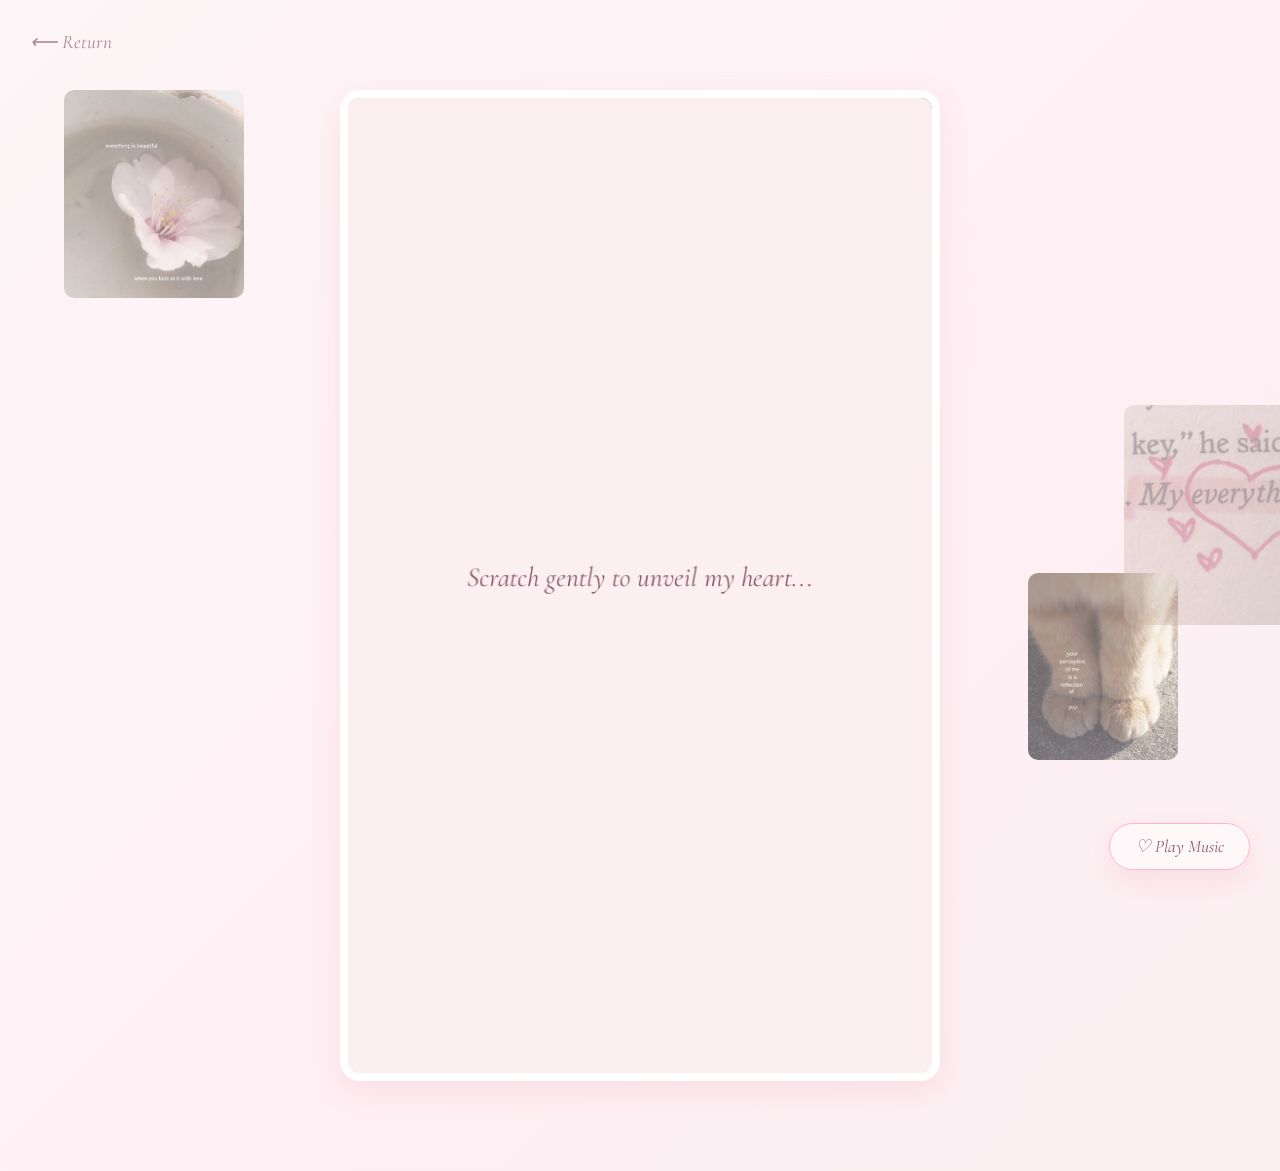
==== reveal.html @ 29c56860 "Add file by @chanellemn" ====
<!doctype html>
<html lang="en">
  <head>
    <meta charset="UTF-8" />
    <meta
      name="viewport"
      content="width=device-width, initial-scale=1.0, maximum-scale=1.0, user-scalable=no"
    />
    <title>A Secret For You</title>
    <link
      rel="icon"
      href="data:image/svg+xml,<svg xmlns='http://www.w3.org/2000/svg' viewBox='0 0 100 100'><text y='.9em' font-size='90'>💖</text></svg>"
    />
    <!-- Linking directly to root CSS -->
    <link rel="stylesheet" href="style.css" />
    <link rel="preconnect" href="https://fonts.googleapis.com" />
    <link rel="preconnect" href="https://fonts.gstatic.com" crossorigin />
    <link
      href="https://fonts.googleapis.com/css2?family=Cormorant+Garamond:ital,wght@0,300;0,400;0,600;1,300;1,400;1,600&display=swap"
      rel="stylesheet"
    />
  </head>
  <body class="poetry-poster">
    <!-- Floating Music Button & Back Link -->
    <button id="music-btn" class="floating-btn">♡ Play Music</button>
    <a href="index.html" class="back-link">⟵ Return</a>

    <!-- Floating Aesthetic Decorations (Images 7, 8, 9) -->
    <div class="decor d1" data-speed="0.05">
      <img src="asset/7.jpg" onerror="this.src = 'asset/7.png'" alt="Flower" />
    </div>
    <div class="decor d2" data-speed="-0.03">
      <img src="asset/8.jpg" onerror="this.src = 'asset/8.png'" alt="Paws" />
    </div>
    <div class="decor d3" data-speed="0.08">
      <img src="asset/9.jpg" onerror="this.src = 'asset/9.png'" alt="Heart" />
    </div>

    <main
      class="scrapbook-canvas"
      style="justify-content: center; min-height: 100vh"
    >
      <!-- Interactive Scratch Card Container -->
      <div class="scratch-container fade-up">
        <div class="scratch-content">
          <img
            src="asset/11.jpg"
            onerror="this.src = 'asset/11.png'"
            alt="Secret Memory"
            class="scratch-img"
          />
          <div class="scratch-letter">
            <h3>To My Endless Love,</h3>
            <p>
              Happy Anniversary! Looking back at everything we have shared, I am
              overwhelmed by how lucky I am to be loved by you. You have this
              incredible way of making the ordinary feel extraordinary, turning
              quiet moments into my absolute favorite memories. Every laugh,
              every late-night conversation, and every gentle touch reminds me
              that I have found my forever in you.
            </p>
            <p>
              Thank you for being my constant, my safe haven, and my biggest
              supporter. I promise to keep choosing you, to keep holding your
              hand through whatever life throws our way, and to love you more
              deeply with every passing day. Here is to all the beautiful
              chapters we have yet to write. I love you, always and completely.
            </p>
          </div>
        </div>
        <!-- The canvas overlay that gets scratched away -->
        <canvas id="scratch-canvas"></canvas>
      </div>
    </main>

    <!-- Bucin Music (Replace src with actual mp3 file later) -->
    <audio id="bg-music" loop>
      <source src="asset/bucin-song.mp3" type="audio/mpeg" />
    </audio>

    <!-- Linking directly to root JS -->
    <script src="script.js"></script>
  </body>
</html>
---- style.css ----
/* ===========================
   SOFT PINK POETRY — ANNIVERSARY THEME
   =========================== */

:root {
  --bg-pink: #fdf5f7;
  --text-dark: #8b5a65;
  --text-light: #e5738b;
  --card-border: #ffb6c1;
  --shadow: 0 10px 30px rgba(229, 115, 139, 0.15);
}

* {
  margin: 0;
  padding: 0;
  box-sizing: border-box;
}

body.poetry-poster {
  background: linear-gradient(135deg, #fdf5f7 0%, #fff0f5 50%, #fbeff2 100%);
  color: var(--text-dark);
  font-family: "Cormorant Garamond", serif;
  overflow-x: hidden;
  position: relative;
  min-height: 100vh;
}

/* Hide standard scrollbar to feel like a canvas */
::-webkit-scrollbar {
  width: 0px;
  background: transparent;
}

/* --- FLOATING DECORATIONS --- */
.decor {
  position: fixed;
  z-index: 0;
  opacity: 0.6;
  pointer-events: none;
  animation: float-around 8s infinite ease-in-out;
}
.decor img {
  width: 100%;
  border-radius: 10px;
  mix-blend-mode: multiply;
}
.d1 {
  top: 10%;
  left: 5%;
  width: 180px;
  transform: rotate(-15deg);
}
.d2 {
  bottom: 15%;
  right: 8%;
  width: 150px;
  transform: rotate(20deg);
}
.d3 {
  top: 45%;
  right: -5%;
  width: 220px;
  opacity: 0.4;
}

@keyframes float-around {
  0%,
  100% {
    transform: translateY(0) rotate(0deg);
  }
  50% {
    transform: translateY(-20px) rotate(5deg);
  }
}

/* --- MUSIC BUTTON --- */
.floating-btn {
  position: fixed;
  bottom: 30px;
  right: 30px;
  z-index: 1000;
  background: rgba(255, 255, 255, 0.5);
  border: 1px solid var(--card-border);
  color: var(--text-dark);
  padding: 12px 25px;
  border-radius: 30px;
  font-family: "Cormorant Garamond", serif;
  font-size: 1.1rem;
  font-style: italic;
  cursor: pointer;
  backdrop-filter: blur(10px);
  transition: all 0.4s ease;
  box-shadow: var(--shadow);
}
.floating-btn:hover {
  background: var(--card-border);
  color: white;
  transform: translateY(-3px);
}

/* --- MAIN CANVAS --- */
.scrapbook-canvas {
  position: relative;
  z-index: 2;
  max-width: 900px;
  margin: 0 auto;
  padding: 10vh 20px;
  display: flex;
  flex-direction: column;
  align-items: center;
  gap: 15vh;
}

/* Typography */
.poster-header {
  text-align: center;
  margin-bottom: 5vh;
}
.eyebrow {
  font-size: 1rem;
  letter-spacing: 0.3em;
  text-transform: uppercase;
  color: var(--text-light);
  margin-bottom: 15px;
}
.main-title {
  font-size: clamp(4rem, 10vw, 7rem);
  font-style: italic;
  line-height: 0.9;
  margin-bottom: 20px;
  font-weight: 400;
}
.subtitle {
  font-size: 1.5rem;
  font-style: italic;
  max-width: 500px;
  margin: 0 auto;
  opacity: 0.9;
}

/* --- INTERACTIVE CARDS --- */
.flip-card {
  width: 300px;
  height: 400px;
  perspective: 1000px;
  cursor: pointer;
}
.card-inner {
  position: relative;
  width: 100%;
  height: 100%;
  transition: transform 0.8s;
  transform-style: preserve-3d;
}
.flip-card:hover .card-inner {
  transform: rotateY(180deg);
}

.card-front,
.card-back {
  position: absolute;
  width: 100%;
  height: 100%;
  backface-visibility: hidden;
  border-radius: 15px;
  box-shadow: var(--shadow);
  overflow: hidden;
  border: 8px solid white;
}
.card-front img {
  width: 100%;
  height: 100%;
  object-fit: cover;
  filter: sepia(10%);
  transition: filter 0.4s;
}
.card-front:hover img {
  filter: sepia(0%);
}

.card-back {
  background: white;
  transform: rotateY(180deg);
  display: flex;
  align-items: center;
  justify-content: center;
  padding: 30px;
  text-align: center;
  font-size: 1.4rem;
  font-style: italic;
  color: var(--text-dark);
}

/* --- ASYMMETRICAL LAYOUTS --- */
.poster-split {
  display: flex;
  align-items: center;
  justify-content: space-between;
  gap: 40px;
  width: 100%;
}
.text-zone h2 {
  font-size: clamp(2.5rem, 5vw, 4rem);
  font-weight: 300;
  line-height: 1.2;
}
.text-zone i {
  color: var(--text-light);
}
.img-zone img {
  max-width: 350px;
  width: 100%;
  border-radius: 15px;
  box-shadow: var(--shadow);
}

.polaroid-tilt {
  transform: rotate(3deg);
  transition: transform 0.4s;
}
.polaroid-tilt:hover {
  transform: rotate(0deg) scale(1.02);
}
.polaroid-tilt-reverse {
  transform: rotate(-4deg);
  transition: transform 0.4s;
}
.polaroid-tilt-reverse:hover {
  transform: rotate(0deg) scale(1.02);
}

/* Center Poem */
.center-poem {
  text-align: center;
  max-width: 600px;
}
.center-img {
  width: 100%;
  max-width: 450px;
  border-radius: 20px;
  margin-bottom: 30px;
  box-shadow: var(--shadow);
  border: 8px solid white;
}
.poem-text {
  font-size: 1.6rem;
  font-style: italic;
  line-height: 1.6;
}

/* Raw Grid */
.muse-grid {
  display: flex;
  gap: 20px;
  justify-content: center;
  align-items: center;
}
.grid-img img {
  width: 250px;
  height: 350px;
  object-fit: cover;
  border-radius: 15px;
  border: 8px solid white;
  box-shadow: var(--shadow);
}

.end-card {
  margin-top: 5vh;
}

/* --- ANIMATIONS --- */
.fade-up {
  opacity: 0;
  transform: translateY(40px);
  transition:
    opacity 1.2s ease-out,
    transform 1.2s ease-out;
}
.fade-up.visible {
  opacity: 1;
  transform: translateY(0);
}

/* --- MOBILE RESPONSIVE --- */
@media (max-width: 768px) {
  .decor {
    display: none;
  } /* Hide background floating elements to prevent mobile clutter */
  .scrapbook-canvas {
    padding: 8vh 15px;
    gap: 8vh;
  }
  .poster-split {
    flex-direction: column;
    text-align: center;
  }
  .muse-grid {
    flex-direction: column;
  }
  .flip-card {
    align-self: center !important;
    margin-left: 0 !important;
    width: 100%;
    max-width: 320px;
  }
  .poem-text {
    font-size: 1.3rem;
  }
  .grid-img img {
    width: 100%;
    max-width: 320px;
    height: auto;
  }
}

/* =========================================
   NEW REVEAL PAGE & BUTTON STYLES
   ========================================= */

/* New Link Button on Index */
.btn-poetry {
  display: inline-block;
  padding: 12px 35px;
  border: 1px dashed var(--text-dark);
  color: var(--text-dark);
  font-size: 1.3rem;
  font-style: italic;
  text-decoration: none;
  border-radius: 5px;
  transition: all 0.4s ease;
  background: rgba(255, 255, 255, 0.4);
}
.btn-poetry:hover {
  background: var(--card-border);
  color: white;
  border-color: var(--card-border);
  transform: translateY(-3px);
  box-shadow: var(--shadow);
}

.back-link {
  position: fixed;
  top: 30px;
  left: 30px;
  z-index: 1000;
  color: var(--text-dark);
  font-style: italic;
  font-size: 1.2rem;
  text-decoration: none;
  opacity: 0.7;
  transition: opacity 0.3s;
}
.back-link:hover {
  opacity: 1;
}

/* Scratch to Reveal Card */
.scratch-container {
  position: relative;
  width: 100%;
  max-width: 600px;
  margin: 0 auto;
  border-radius: 20px;
  box-shadow: var(--shadow);
  border: 8px solid white;
  background: white;
  /* This prevents the canvas from spilling out of the rounded corners */
  overflow: hidden;
}

.scratch-content {
  position: relative;
  width: 100%;
  display: flex;
  flex-direction: column;
}

.scratch-img {
  width: 100%;
  height: auto;
  max-height: 450px;
  object-fit: cover;
  filter: sepia(15%) contrast(1.1);
}

.scratch-letter {
  padding: 40px 30px;
  background: var(--bg-pink);
  text-align: center;
}

.scratch-letter h3 {
  font-size: 2.2rem;
  margin-bottom: 20px;
  font-style: italic;
  font-weight: 600;
  color: var(--text-light);
}

.scratch-letter p {
  font-size: 1.25rem;
  line-height: 1.6;
  margin-bottom: 15px;
  font-style: italic;
}

#scratch-canvas {
  position: absolute;
  top: 0;
  left: 0;
  width: 100%;
  height: 100%;
  cursor: crosshair;
  z-index: 10;
}
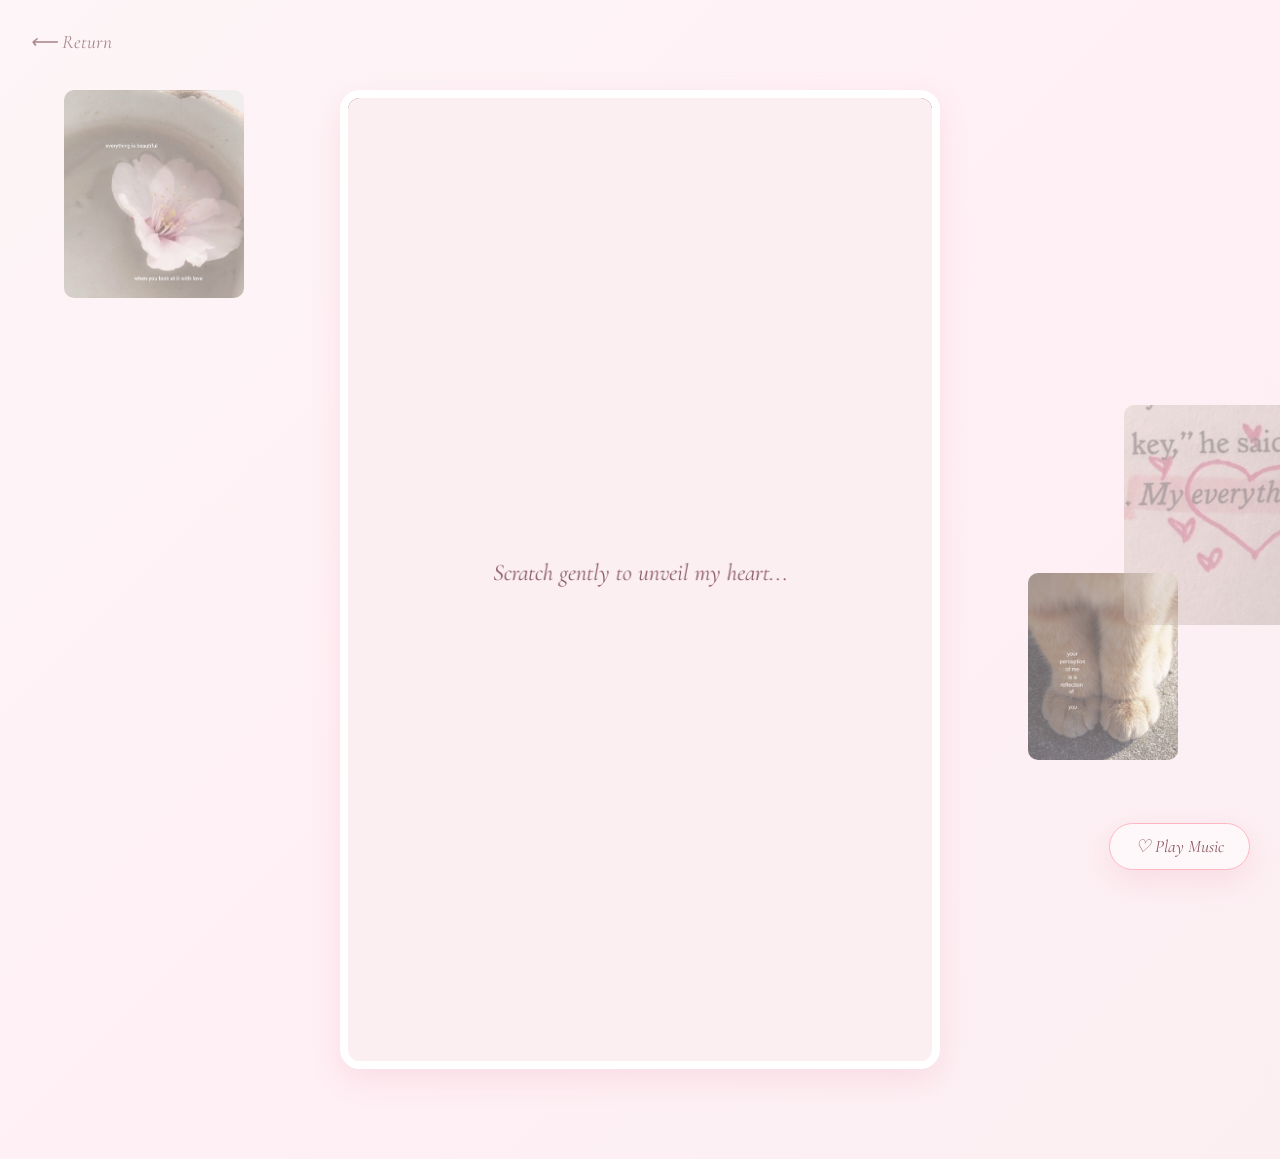
==== commit 5571c02c: "edited by @chanellemn" ====
--- a/reveal.html
+++ b/reveal.html
@@ -52,7 +52,7 @@
           <div class="scratch-letter">
             <h3>To My Endless Love,</h3>
             <p>
-              Happy Anniversary! Looking back at everything we have shared, I am
+              Happy Mansive Yang Ke 4, Love! Looking back at everything we have shared, I am
               overwhelmed by how lucky I am to be loved by you. You have this
               incredible way of making the ordinary feel extraordinary, turning
               quiet moments into my absolute favorite memories. Every laugh,
--- a/style.css
+++ b/style.css
@@ -412,4 +412,42 @@
   height: 100%;
   cursor: crosshair;
   z-index: 10;
-}
+  touch-action: none; /* Fix untuk macet saat scratching di Mobile */
+  transition: opacity 0.8s ease; /* Tambahkan ini agar memudar perlahan */
+}
+
+/* Auto-Reveal */
+#scratch-canvas.cleared {
+  opacity: 0;
+  pointer-events: none;
+}
+
+/* =========================================
+   MOBILE UI/UX FIXES
+   ========================================= */
+
+/* Make sure the main tag fades smoothly for our new music router */
+main {
+  transition: opacity 0.4s ease;
+}
+
+@media (max-width: 768px) {
+  .scratch-container {
+    width: 85%; /* Leaves 7.5% safe space on both sides for scrolling */
+    max-width: 340px;
+    margin: 0 auto;
+  }
+
+  .scratch-letter {
+    padding: 25px 20px; /* Reduce padding to fit text gracefully */
+  }
+
+  .scratch-letter h3 {
+    font-size: 1.8rem;
+  }
+
+  .scratch-letter p {
+    font-size: 1.05rem;
+    margin-bottom: 10px;
+  }
+}
